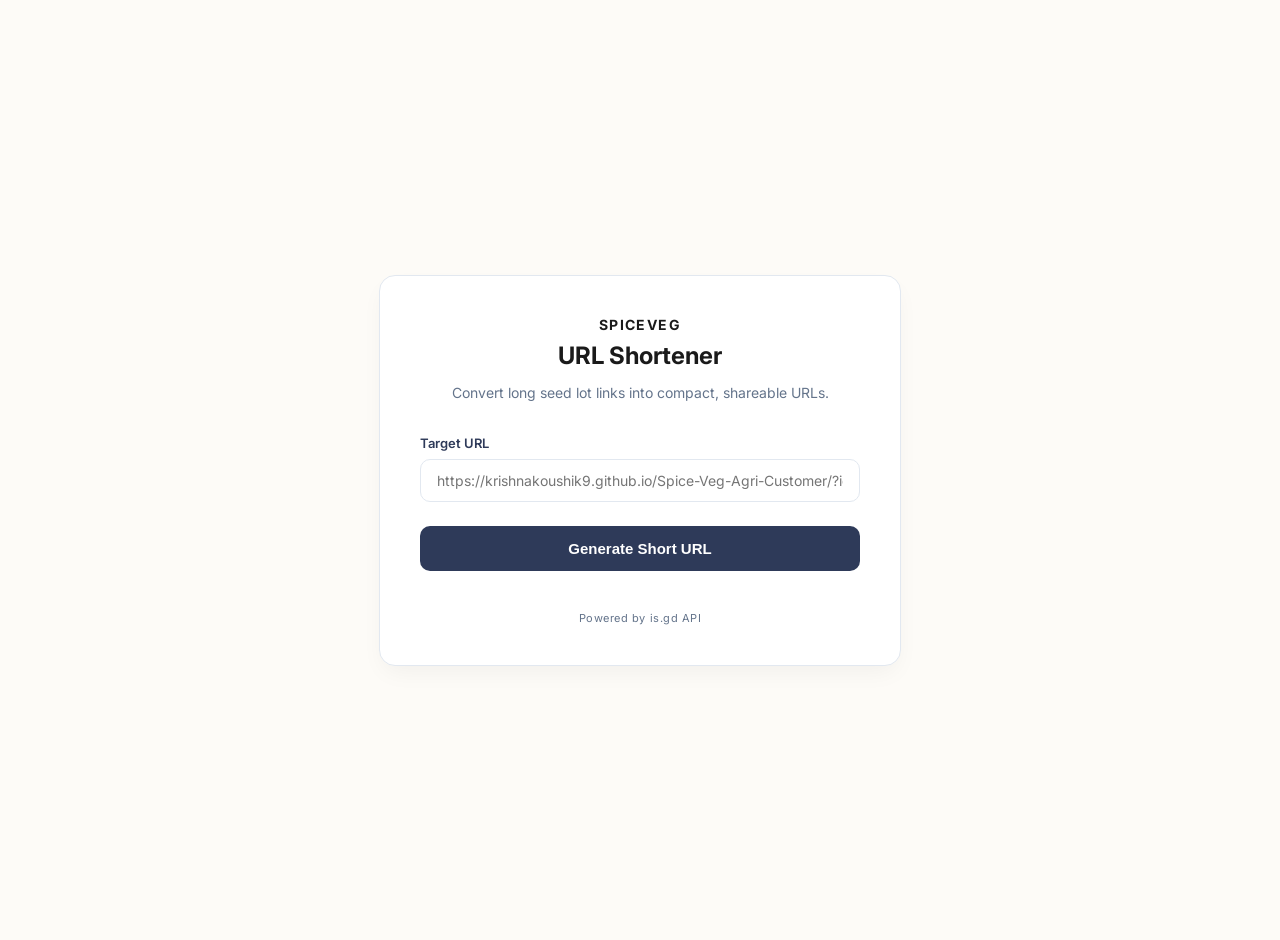
==== shortener/index.html @ 7ab1ace2 "Add static URL shortener tool in /shortener directory" ====
<!DOCTYPE html>
<html lang="en">
<head>
    <meta charset="UTF-8">
    <meta name="viewport" content="width=device-width, initial-scale=1.0">
    <title>SpiceVeg — URL Shortener</title>
    <link rel="stylesheet" href="style.css">
    <link rel="preconnect" href="https://fonts.googleapis.com">
    <link rel="preconnect" href="https://fonts.gstatic.com" crossorigin>
    <link href="https://fonts.googleapis.com/css2?family=Inter:wght@400;500;600&display=swap" rel="stylesheet">
</head>
<body>
    <div class="container">
        <header>
            <div class="logo">SpiceVeg</div>
            <h1>URL Shortener</h1>
            <p>Convert long seed lot links into compact, shareable URLs.</p>
        </header>

        <main>
            <div class="input-group">
                <label for="longUrl">Target URL</label>
                <input type="text" id="longUrl" placeholder="https://krishnakoushik9.github.io/Spice-Veg-Agri-Customer/?id=..." autocomplete="off">
            </div>

            <button id="shortenBtn" class="btn-primary">Generate Short URL</button>

            <div id="resultArea" class="result-area" style="display: none;">
                <label>Shortened URL</label>
                <div class="output-box">
                    <input type="text" id="shortUrl" readonly>
                    <button id="copyBtn" title="Copy to clipboard">
                        <svg width="20" height="20" viewBox="0 0 24 24" fill="none" stroke="currentColor" stroke-width="2" stroke-linecap="round" stroke-linejoin="round"><rect x="9" y="9" width="13" height="13" rx="2" ry="2"></rect><path d="M5 15H4a2 2 0 0 1-2-2V4a2 2 0 0 1 2-2h9a2 2 0 0 1 2 2v1"></path></svg>
                    </button>
                </div>
                <p id="statusMsg" class="status-msg"></p>
            </div>
        </main>

        <footer>
            Powered by is.gd API
        </footer>
    </div>
    <script src="app.js"></script>
</body>
</html>
---- shortener/style.css ----
:root {
    --bg: #FDFBF7;
    --surface: #FFFFFF;
    --primary: #1A1A1A;
    --secondary: #2E3A59;
    --border: #E2E8F0;
    --text: #334155;
    --text-light: #64748B;
    --accent: #4F46E5;
    --error: #EF4444;
    --success: #10B981;
}

body {
    font-family: 'Inter', sans-serif;
    background-color: var(--bg);
    color: var(--text);
    margin: 0;
    display: flex;
    justify-content: center;
    align-items: center;
    min-height: 100vh;
    padding: 20px;
}

.container {
    background: var(--surface);
    width: 100%;
    max-width: 440px;
    padding: 40px;
    border-radius: 16px;
    box-shadow: 0 10px 25px -5px rgba(0, 0, 0, 0.05);
    border: 1px solid var(--border);
}

header {
    text-align: center;
    margin-bottom: 32px;
}

.logo {
    font-weight: 700;
    color: var(--primary);
    font-size: 14px;
    text-transform: uppercase;
    letter-spacing: 0.1em;
    margin-bottom: 8px;
}

h1 {
    font-size: 24px;
    color: var(--primary);
    margin: 0 0 12px;
}

header p {
    font-size: 14px;
    color: var(--text-light);
    line-height: 1.5;
    margin: 0;
}

.input-group {
    margin-bottom: 24px;
}

label {
    display: block;
    font-size: 13px;
    font-weight: 600;
    margin-bottom: 8px;
    color: var(--secondary);
}

input[type="text"] {
    width: 100%;
    padding: 12px 16px;
    border: 1.5px solid var(--border);
    border-radius: 10px;
    font-family: inherit;
    font-size: 14px;
    box-sizing: border-box;
    transition: border-color 0.2s;
}

input[type="text"]:focus {
    outline: none;
    border-color: var(--secondary);
}

.btn-primary {
    width: 100%;
    background: var(--secondary);
    color: white;
    border: none;
    padding: 14px;
    border-radius: 10px;
    font-weight: 600;
    font-size: 15px;
    cursor: pointer;
    transition: transform 0.1s, opacity 0.2s;
}

.btn-primary:hover { opacity: 0.95; }
.btn-primary:active { transform: scale(0.98); }
.btn-primary:disabled { background: var(--text-light); cursor: not-allowed; }

.result-area {
    margin-top: 32px;
    padding-top: 32px;
    border-top: 1px dashed var(--border);
    animation: fadeIn 0.3s ease;
}

@keyframes fadeIn {
    from { opacity: 0; transform: translateY(10px); }
    to { opacity: 1; transform: translateY(0); }
}

.output-box {
    display: flex;
    gap: 8px;
    margin-bottom: 12px;
}

.output-box input {
    flex: 1;
    background: var(--bg);
    border-color: var(--border);
    font-weight: 500;
}

#copyBtn {
    background: white;
    border: 1.5px solid var(--border);
    border-radius: 10px;
    width: 46px;
    height: 46px;
    display: flex;
    align-items: center;
    justify-content: center;
    cursor: pointer;
    color: var(--text-light);
    transition: all 0.2s;
}

#copyBtn:hover {
    border-color: var(--secondary);
    color: var(--secondary);
}

.status-msg {
    font-size: 12px;
    text-align: center;
    margin: 0;
}

.status-msg.error { color: var(--error); }
.status-msg.success { color: var(--success); }

footer {
    text-align: center;
    margin-top: 40px;
    font-size: 11px;
    color: var(--text-light);
    letter-spacing: 0.05em;
}
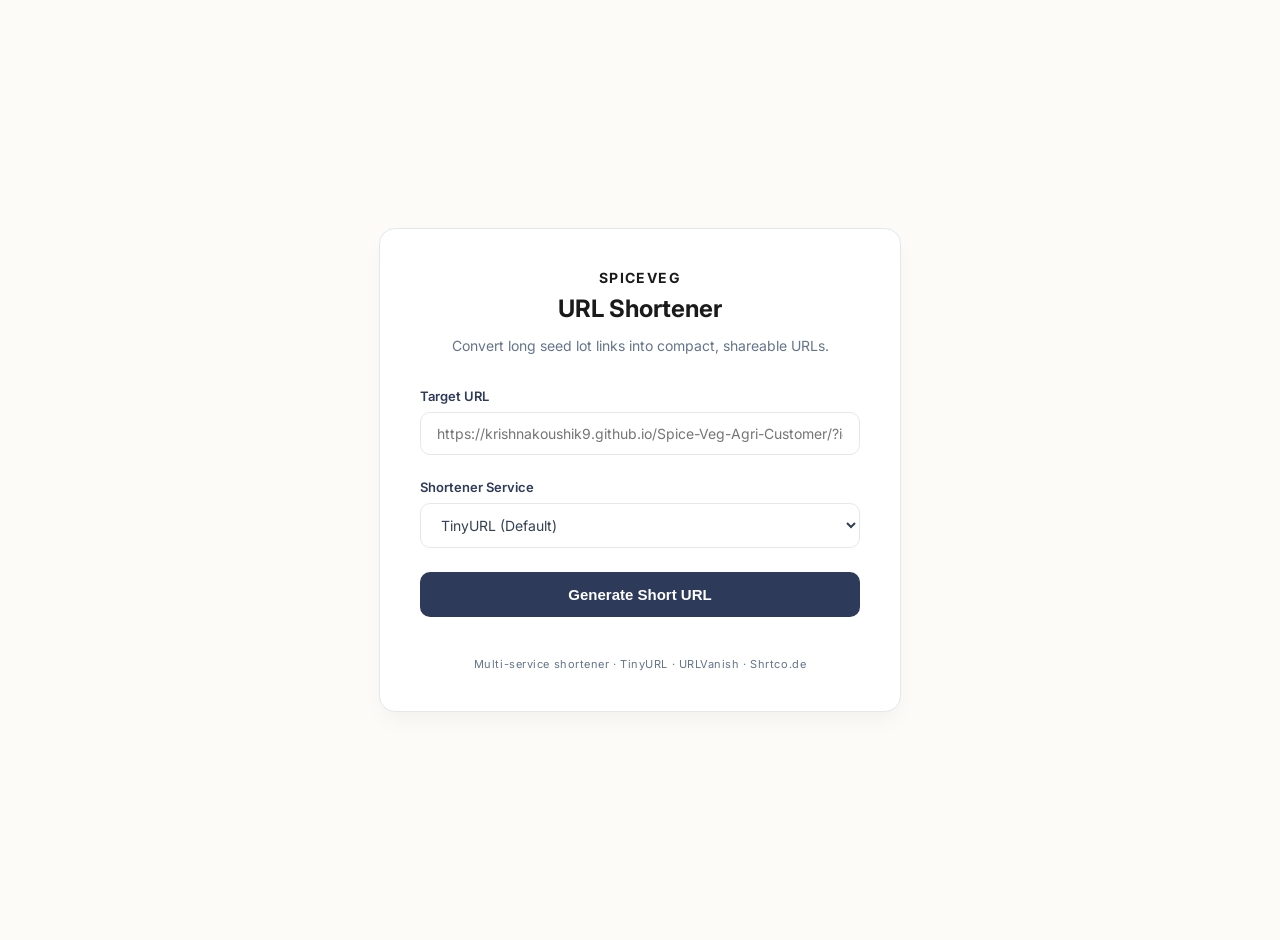
==== commit ebcf2c23: "v1.3.0: Multi-service URL shortener + Firebase shortUrl persistence - Replace broken is.gd call with" ====
--- a/shortener/index.html
+++ b/shortener/index.html
@@ -23,10 +23,19 @@
                 <input type="text" id="longUrl" placeholder="https://krishnakoushik9.github.io/Spice-Veg-Agri-Customer/?id=..." autocomplete="off">
             </div>
 
+            <div class="input-group">
+                <label for="serviceSelect">Shortener Service</label>
+                <select id="serviceSelect" class="select-input">
+                    <option value="0">TinyURL (Default)</option>
+                    <option value="1">URLVanish</option>
+                    <option value="2">Shrtco.de</option>
+                </select>
+            </div>
+
             <button id="shortenBtn" class="btn-primary">Generate Short URL</button>
 
             <div id="resultArea" class="result-area" style="display: none;">
-                <label>Shortened URL</label>
+                <label>Shortened URL <span id="serviceUsed" style="font-weight:500;color:var(--success);font-size:12px;margin-left:6px;"></span></label>
                 <div class="output-box">
                     <input type="text" id="shortUrl" readonly>
                     <button id="copyBtn" title="Copy to clipboard">
@@ -34,11 +43,16 @@
                     </button>
                 </div>
                 <p id="statusMsg" class="status-msg"></p>
+
+                <div id="fbSaveWrap" style="display:none;margin-top:16px;padding-top:16px;border-top:1px dashed var(--border);">
+                    <button id="fbSaveBtn" class="btn-primary" style="background:var(--success);">Save to Firebase</button>
+                    <p id="fbSaveStatus" class="status-msg" style="margin-top:8px;"></p>
+                </div>
             </div>
         </main>
 
         <footer>
-            Powered by is.gd API
+            Multi-service shortener · TinyURL · URLVanish · Shrtco.de
         </footer>
     </div>
     <script src="app.js"></script>
--- a/shortener/style.css
+++ b/shortener/style.css
@@ -88,6 +88,24 @@
     border-color: var(--secondary);
 }
 
+.select-input {
+    width: 100%;
+    padding: 12px 16px;
+    border: 1.5px solid var(--border);
+    border-radius: 10px;
+    font-family: inherit;
+    font-size: 14px;
+    background: var(--surface);
+    color: var(--text);
+    box-sizing: border-box;
+    cursor: pointer;
+}
+
+.select-input:focus {
+    outline: none;
+    border-color: var(--secondary);
+}
+
 .btn-primary {
     width: 100%;
     background: var(--secondary);
